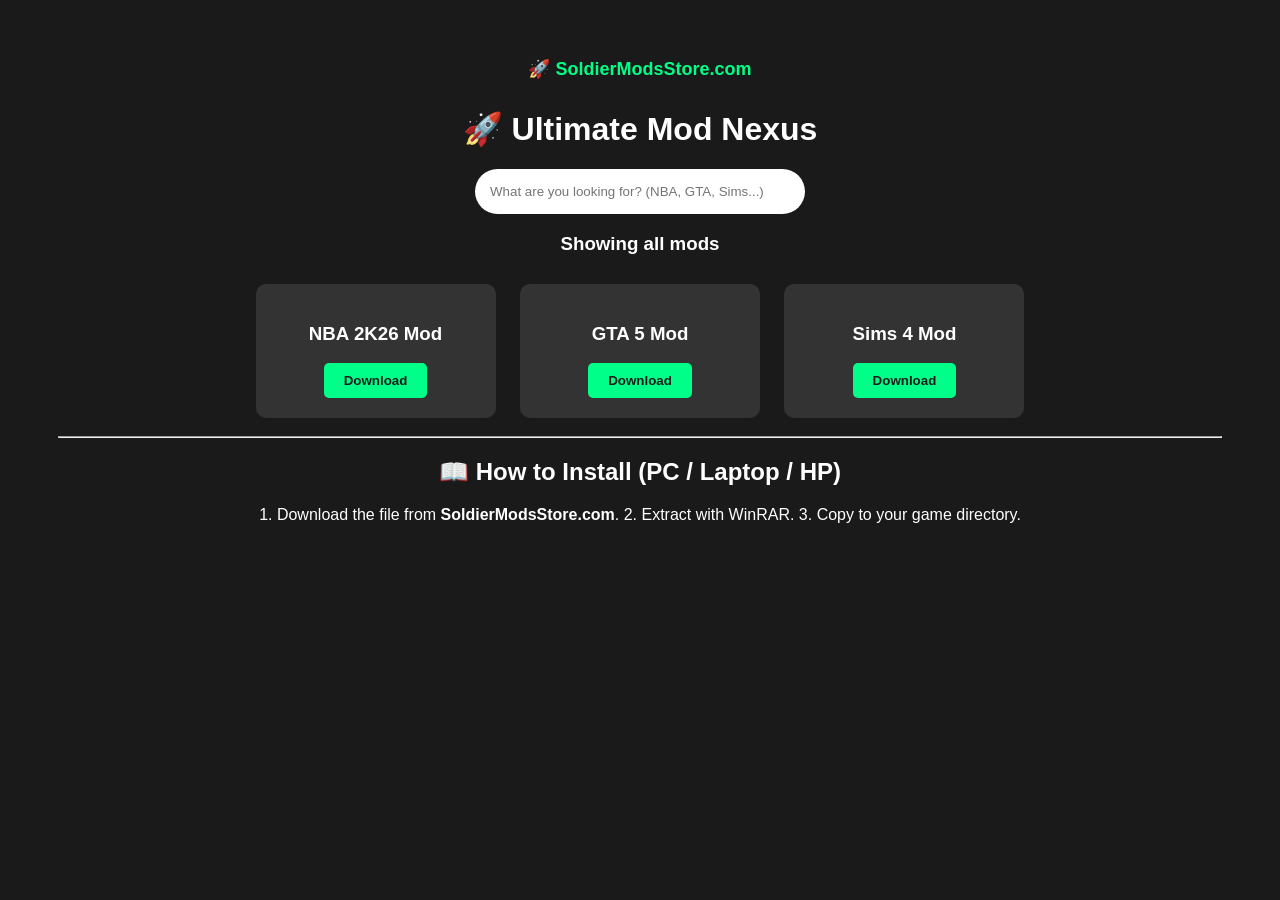
==== index.html @ 608b0f8e "Add custom domain SoldierModsStore.com with branded download links" ====
<!DOCTYPE html>
<html lang="en">
<head>
    <meta charset="UTF-8">
    <meta name="viewport" content="width=device-width, initial-scale=1.0">
    <title>Soldier Mods Store - Ultimate Mod Nexus</title>
    <style>
        body { font-family: 'Segoe UI', sans-serif; background: #1a1a1a; color: white; text-align: center; padding: 50px; }
        .header { margin-bottom: 30px; }
        .header a { color: #00ff88; text-decoration: none; font-size: 18px; font-weight: bold; }
        .header a:hover { text-decoration: underline; }
        .mod-card { background: #333; padding: 20px; margin: 10px; border-radius: 10px; display: inline-block; width: 200px; }
        button { background: #00ff88; border: none; padding: 10px 20px; cursor: pointer; border-radius: 5px; font-weight: bold; color: #1a1a1a; }
        button:hover { background: #00dd77; }
        #search-box { padding: 15px; width: 300px; border-radius: 25px; border: none; }
    </style>
</head>
<body>

    <div class="header">
        <a href="https://www.SoldierModsStore.com">🚀 SoldierModsStore.com</a>
    </div>

    <h1>🚀 Ultimate Mod Nexus</h1>
    <input type="text" id="search-box" placeholder="What are you looking for? (NBA, GTA, Sims...)" onkeyup="filterMods()">
    <h3 id="display-text">Showing all mods</h3>

    <div id="mod-container">
        <div class="mod-card">
            <h3>NBA 2K26 Mod</h3>
            <button onclick="window.location.href='https://www.SoldierModsStore.com/download/nba-2k26'">Download</button>
        </div>
        <div class="mod-card">
            <h3>GTA 5 Mod</h3>
            <button onclick="window.location.href='https://www.SoldierModsStore.com/download/gta-5'">Download</button>
        </div>
        <div class="mod-card">
            <h3>Sims 4 Mod</h3>
            <button onclick="window.location.href='https://www.SoldierModsStore.com/download/sims-4'">Download</button>
        </div>
    </div>

    <hr>
    <h2>📖 How to Install (PC / Laptop / HP)</h2>
    <p>1. Download the file from <strong>SoldierModsStore.com</strong>. 2. Extract with WinRAR. 3. Copy to your game directory.</p>

    <script>
        function filterMods() {
            let input = document.getElementById('search-box').value;
            document.getElementById('display-text').innerText = "You are looking for: " + (input || "everything");
        }
    </script>
</body>
</html>
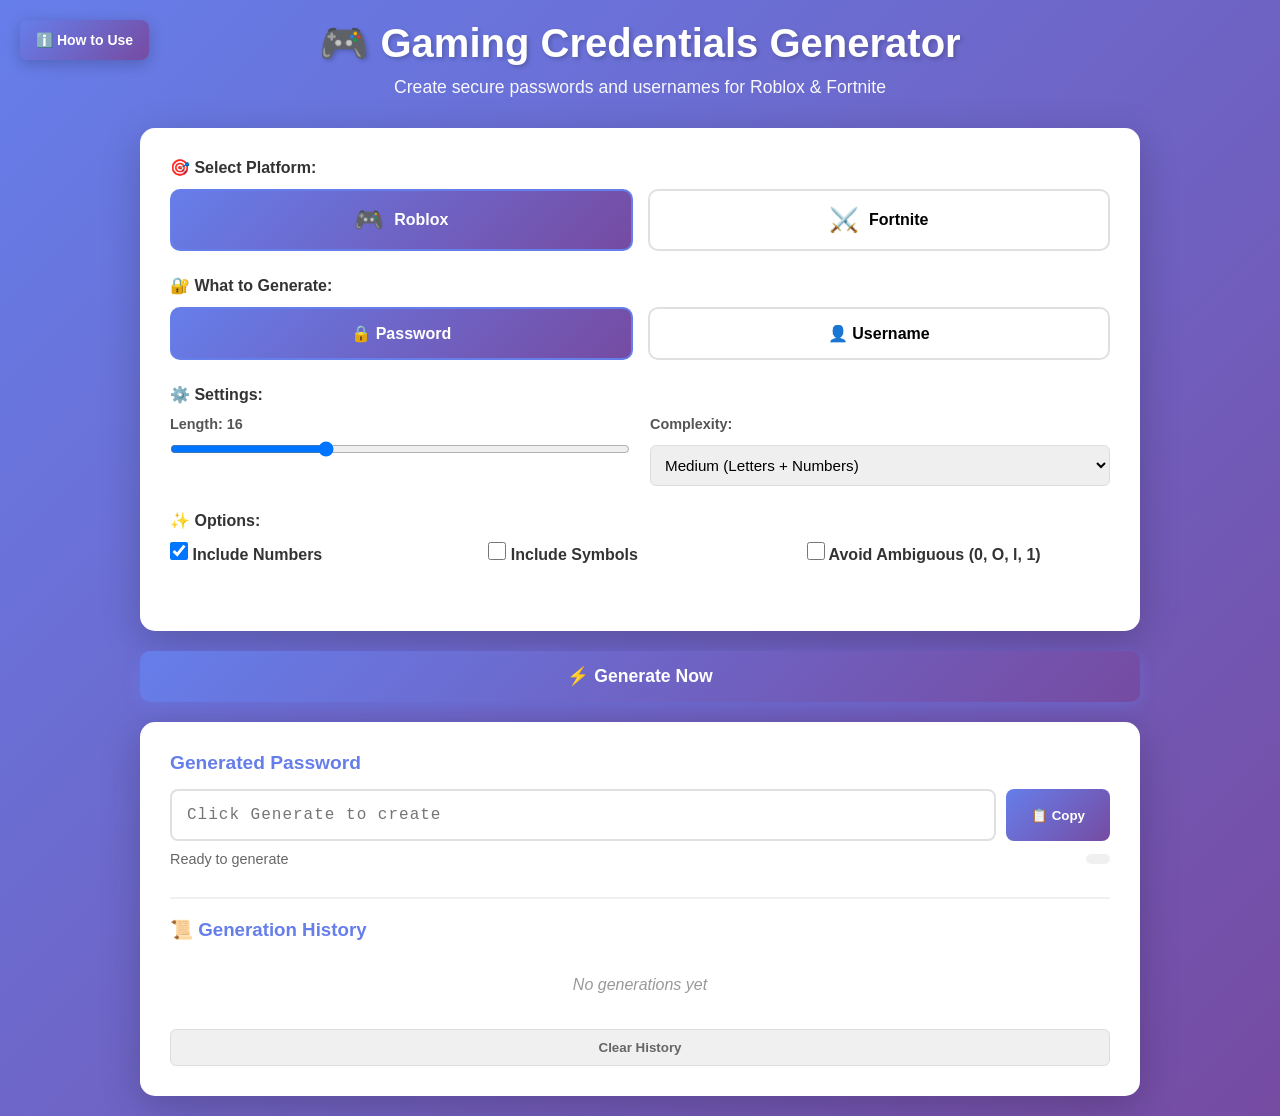
==== commit 515d542d: "Update index.html with gaming generator - main entry point for GitHub Pages" ====
--- a/index.html
+++ b/index.html
@@ -3,52 +3,132 @@
 <head>
     <meta charset="UTF-8">
     <meta name="viewport" content="width=device-width, initial-scale=1.0">
-    <title>Soldier Mods Store - Ultimate Mod Nexus</title>
-    <style>
-        body { font-family: 'Segoe UI', sans-serif; background: #1a1a1a; color: white; text-align: center; padding: 50px; }
-        .header { margin-bottom: 30px; }
-        .header a { color: #00ff88; text-decoration: none; font-size: 18px; font-weight: bold; }
-        .header a:hover { text-decoration: underline; }
-        .mod-card { background: #333; padding: 20px; margin: 10px; border-radius: 10px; display: inline-block; width: 200px; }
-        button { background: #00ff88; border: none; padding: 10px 20px; cursor: pointer; border-radius: 5px; font-weight: bold; color: #1a1a1a; }
-        button:hover { background: #00dd77; }
-        #search-box { padding: 15px; width: 300px; border-radius: 25px; border: none; }
-    </style>
+    <title>Gaming Password & Username Generator</title>
+    <link rel="stylesheet" href="game-gen-styles.css">
 </head>
 <body>
+    <div class="container">
+        <!-- Tutorial Panel (Top Left) -->
+        <div class="tutorial-panel">
+            <button class="tutorial-toggle" onclick="toggleTutorial()">
+                <span class="tutorial-icon">ℹ️</span> How to Use
+            </button>
+            <div class="tutorial-content" id="tutorialContent">
+                <h3>📖 Quick Tutorial</h3>
+                <ol>
+                    <li><strong>Select Platform:</strong> Choose Roblox or Fortnite</li>
+                    <li><strong>Choose Type:</strong> Generate Password or Username</li>
+                    <li><strong>Set Options:</strong> Adjust length and complexity</li>
+                    <li><strong>Generate:</strong> Click the Generate button</li>
+                    <li><strong>Copy:</strong> Click to copy to clipboard</li>
+                    <li><strong>Save:</strong> Keep track of your generated credentials</li>
+                </ol>
+                <p class="tutorial-tip">💡 <strong>Tip:</strong> Use complex passwords for security!</p>
+            </div>
+        </div>
 
-    <div class="header">
-        <a href="https://www.SoldierModsStore.com">🚀 SoldierModsStore.com</a>
-    </div>
+        <div class="main-content">
+            <header>
+                <h1>🎮 Gaming Credentials Generator</h1>
+                <p>Create secure passwords and usernames for Roblox & Fortnite</p>
+            </header>
 
-    <h1>🚀 Ultimate Mod Nexus</h1>
-    <input type="text" id="search-box" placeholder="What are you looking for? (NBA, GTA, Sims...)" onkeyup="filterMods()">
-    <h3 id="display-text">Showing all mods</h3>
+            <div class="controls-section">
+                <!-- Platform Selection -->
+                <div class="control-group">
+                    <label>🎯 Select Platform:</label>
+                    <div class="platform-buttons">
+                        <button class="platform-btn active" onclick="selectPlatform('roblox')">
+                            <span class="emoji">🎮</span> Roblox
+                        </button>
+                        <button class="platform-btn" onclick="selectPlatform('fortnite')">
+                            <span class="emoji">⚔️</span> Fortnite
+                        </button>
+                    </div>
+                </div>
 
-    <div id="mod-container">
-        <div class="mod-card">
-            <h3>NBA 2K26 Mod</h3>
-            <button onclick="window.location.href='https://www.SoldierModsStore.com/download/nba-2k26'">Download</button>
-        </div>
-        <div class="mod-card">
-            <h3>GTA 5 Mod</h3>
-            <button onclick="window.location.href='https://www.SoldierModsStore.com/download/gta-5'">Download</button>
-        </div>
-        <div class="mod-card">
-            <h3>Sims 4 Mod</h3>
-            <button onclick="window.location.href='https://www.SoldierModsStore.com/download/sims-4'">Download</button>
+                <!-- Generator Type Selection -->
+                <div class="control-group">
+                    <label>🔐 What to Generate:</label>
+                    <div class="type-buttons">
+                        <button class="type-btn active" onclick="selectType('password')">
+                            🔒 Password
+                        </button>
+                        <button class="type-btn" onclick="selectType('username')">
+                            👤 Username
+                        </button>
+                    </div>
+                </div>
+
+                <!-- Settings -->
+                <div class="control-group">
+                    <label>⚙️ Settings:</label>
+                    <div class="settings">
+                        <div class="setting-item">
+                            <label for="length">Length: <span id="lengthValue">16</span></label>
+                            <input type="range" id="length" min="8" max="32" value="16" oninput="updateLength()">
+                        </div>
+                        <div class="setting-item">
+                            <label for="complexity">Complexity:</label>
+                            <select id="complexity" onchange="updateComplexity()">
+                                <option value="simple">Simple (Letters only)</option>
+                                <option value="medium" selected>Medium (Letters + Numbers)</option>
+                                <option value="complex">Complex (All characters)</option>
+                            </select>
+                        </div>
+                    </div>
+                </div>
+
+                <!-- Additional Options -->
+                <div class="control-group">
+                    <label>✨ Options:</label>
+                    <div class="options">
+                        <label class="checkbox-label">
+                            <input type="checkbox" id="includeNumbers" checked> Include Numbers
+                        </label>
+                        <label class="checkbox-label">
+                            <input type="checkbox" id="includeSymbols"> Include Symbols
+                        </label>
+                        <label class="checkbox-label">
+                            <input type="checkbox" id="avoidAmbiguous"> Avoid Ambiguous (0, O, l, 1)
+                        </label>
+                    </div>
+                </div>
+            </div>
+
+            <!-- Generator Button -->
+            <button class="generate-btn" onclick="generateCredential()">
+                ⚡ Generate Now
+            </button>
+
+            <!-- Results Section -->
+            <div class="results-section">
+                <div class="result-card">
+                    <h3 id="resultTitle">Generated Password</h3>
+                    <div class="result-display">
+                        <input type="text" id="resultInput" readonly placeholder="Click Generate to create">
+                        <button class="copy-btn" onclick="copyToClipboard()" title="Copy to clipboard">
+                            📋 Copy
+                        </button>
+                    </div>
+                    <div class="result-info">
+                        <span id="resultInfo">Ready to generate</span>
+                        <span id="strengthIndicator"></span>
+                    </div>
+                </div>
+
+                <!-- History Section -->
+                <div class="history-section">
+                    <h3>📜 Generation History</h3>
+                    <div id="historyList" class="history-list">
+                        <p class="empty-message">No generations yet</p>
+                    </div>
+                    <button class="clear-history-btn" onclick="clearHistory()">Clear History</button>
+                </div>
+            </div>
         </div>
     </div>
 
-    <hr>
-    <h2>📖 How to Install (PC / Laptop / HP)</h2>
-    <p>1. Download the file from <strong>SoldierModsStore.com</strong>. 2. Extract with WinRAR. 3. Copy to your game directory.</p>
-
-    <script>
-        function filterMods() {
-            let input = document.getElementById('search-box').value;
-            document.getElementById('display-text').innerText = "You are looking for: " + (input || "everything");
-        }
-    </script>
+    <script src="game-gen-script.js"></script>
 </body>
 </html>
--- a/game-gen-styles.css
+++ b/game-gen-styles.css
@@ -0,0 +1,472 @@
+* {
+    margin: 0;
+    padding: 0;
+    box-sizing: border-box;
+}
+
+body {
+    font-family: 'Segoe UI', Tahoma, Geneva, Verdana, sans-serif;
+    background: linear-gradient(135deg, #667eea 0%, #764ba2 100%);
+    min-height: 100vh;
+    padding: 20px;
+}
+
+.container {
+    max-width: 1000px;
+    margin: 0 auto;
+    display: flex;
+    gap: 20px;
+    position: relative;
+}
+
+/* Tutorial Panel */
+.tutorial-panel {
+    position: fixed;
+    top: 20px;
+    left: 20px;
+    z-index: 1000;
+}
+
+.tutorial-toggle {
+    background: linear-gradient(135deg, #667eea 0%, #764ba2 100%);
+    color: white;
+    border: none;
+    padding: 12px 16px;
+    border-radius: 8px;
+    cursor: pointer;
+    font-size: 14px;
+    font-weight: bold;
+    transition: all 0.3s ease;
+    box-shadow: 0 4px 15px rgba(0, 0, 0, 0.2);
+}
+
+.tutorial-toggle:hover {
+    transform: translateY(-2px);
+    box-shadow: 0 6px 20px rgba(0, 0, 0, 0.3);
+}
+
+.tutorial-content {
+    display: none;
+    position: absolute;
+    top: 50px;
+    left: 0;
+    background: white;
+    border-radius: 10px;
+    padding: 20px;
+    width: 300px;
+    box-shadow: 0 8px 32px rgba(0, 0, 0, 0.2);
+    animation: slideDown 0.3s ease;
+    z-index: 1001;
+}
+
+.tutorial-content.active {
+    display: block;
+}
+
+@keyframes slideDown {
+    from {
+        opacity: 0;
+        transform: translateY(-10px);
+    }
+    to {
+        opacity: 1;
+        transform: translateY(0);
+    }
+}
+
+.tutorial-content h3 {
+    color: #667eea;
+    margin-bottom: 15px;
+    font-size: 16px;
+}
+
+.tutorial-content ol {
+    margin-left: 20px;
+    line-height: 1.8;
+    font-size: 13px;
+    color: #333;
+}
+
+.tutorial-content li {
+    margin-bottom: 8px;
+}
+
+.tutorial-tip {
+    background: #f0f4ff;
+    padding: 10px;
+    border-radius: 6px;
+    margin-top: 15px;
+    font-size: 12px;
+    border-left: 3px solid #667eea;
+    color: #333;
+}
+
+/* Main Content */
+.main-content {
+    flex: 1;
+    margin-left: 0;
+}
+
+header {
+    text-align: center;
+    color: white;
+    margin-bottom: 30px;
+    animation: fadeIn 0.6s ease;
+}
+
+header h1 {
+    font-size: 2.5em;
+    margin-bottom: 10px;
+    text-shadow: 2px 2px 4px rgba(0, 0, 0, 0.2);
+}
+
+header p {
+    font-size: 1.1em;
+    opacity: 0.95;
+}
+
+/* Control Sections */
+.controls-section {
+    background: white;
+    border-radius: 15px;
+    padding: 30px;
+    margin-bottom: 20px;
+    box-shadow: 0 10px 40px rgba(0, 0, 0, 0.2);
+}
+
+.control-group {
+    margin-bottom: 25px;
+}
+
+.control-group label {
+    display: block;
+    font-weight: bold;
+    color: #333;
+    margin-bottom: 12px;
+    font-size: 1em;
+}
+
+/* Platform Buttons */
+.platform-buttons,
+.type-buttons {
+    display: flex;
+    gap: 15px;
+}
+
+.platform-btn,
+.type-btn {
+    flex: 1;
+    padding: 15px 20px;
+    border: 2px solid #e0e0e0;
+    background: white;
+    border-radius: 10px;
+    cursor: pointer;
+    font-size: 1em;
+    font-weight: 600;
+    transition: all 0.3s ease;
+    display: flex;
+    align-items: center;
+    justify-content: center;
+    gap: 10px;
+}
+
+.emoji {
+    font-size: 1.5em;
+}
+
+.platform-btn:hover,
+.type-btn:hover {
+    border-color: #667eea;
+    background: #f8f9ff;
+    transform: translateY(-2px);
+}
+
+.platform-btn.active,
+.type-btn.active {
+    background: linear-gradient(135deg, #667eea 0%, #764ba2 100%);
+    color: white;
+    border-color: #667eea;
+}
+
+/* Settings */
+.settings {
+    display: grid;
+    grid-template-columns: 1fr 1fr;
+    gap: 20px;
+}
+
+.setting-item {
+    display: flex;
+    flex-direction: column;
+    gap: 8px;
+}
+
+.setting-item label {
+    font-size: 0.9em;
+    color: #555;
+    margin-bottom: 5px;
+}
+
+#length {
+    width: 100%;
+    cursor: pointer;
+    height: 8px;
+}
+
+#complexity {
+    padding: 10px;
+    border: 1px solid #ddd;
+    border-radius: 6px;
+    font-size: 0.95em;
+    cursor: pointer;
+}
+
+/* Options */
+.options {
+    display: grid;
+    grid-template-columns: repeat(auto-fit, minmax(200px, 1fr));
+    gap: 15px;
+}
+
+.checkbox-label {
+    display: flex;
+    align-items: center;
+    cursor: pointer;
+    gap: 8px;
+    color: #555;
+}
+
+.checkbox-label input[type="checkbox"] {
+    cursor: pointer;
+    width: 18px;
+    height: 18px;
+}
+
+/* Generate Button */
+.generate-btn {
+    width: 100%;
+    padding: 15px;
+    background: linear-gradient(135deg, #667eea 0%, #764ba2 100%);
+    color: white;
+    border: none;
+    border-radius: 10px;
+    font-size: 1.1em;
+    font-weight: bold;
+    cursor: pointer;
+    transition: all 0.3s ease;
+    margin-bottom: 20px;
+    box-shadow: 0 4px 15px rgba(102, 126, 234, 0.4);
+}
+
+.generate-btn:hover {
+    transform: translateY(-2px);
+    box-shadow: 0 6px 20px rgba(102, 126, 234, 0.6);
+}
+
+.generate-btn:active {
+    transform: translateY(0);
+}
+
+/* Results Section */
+.results-section {
+    background: white;
+    border-radius: 15px;
+    padding: 30px;
+    box-shadow: 0 10px 40px rgba(0, 0, 0, 0.2);
+}
+
+.result-card {
+    margin-bottom: 30px;
+}
+
+.result-card h3 {
+    color: #667eea;
+    margin-bottom: 15px;
+    font-size: 1.2em;
+}
+
+.result-display {
+    display: flex;
+    gap: 10px;
+    margin-bottom: 10px;
+}
+
+#resultInput {
+    flex: 1;
+    padding: 15px;
+    border: 2px solid #e0e0e0;
+    border-radius: 8px;
+    font-size: 1em;
+    font-family: 'Courier New', monospace;
+    letter-spacing: 1px;
+}
+
+#resultInput:focus {
+    outline: none;
+    border-color: #667eea;
+}
+
+.copy-btn {
+    padding: 15px 25px;
+    background: linear-gradient(135deg, #667eea 0%, #764ba2 100%);
+    color: white;
+    border: none;
+    border-radius: 8px;
+    cursor: pointer;
+    font-weight: bold;
+    transition: all 0.3s ease;
+    white-space: nowrap;
+}
+
+.copy-btn:hover {
+    transform: translateY(-2px);
+    box-shadow: 0 4px 15px rgba(102, 126, 234, 0.4);
+}
+
+.result-info {
+    display: flex;
+    justify-content: space-between;
+    align-items: center;
+    font-size: 0.9em;
+    color: #666;
+}
+
+#strengthIndicator {
+    font-weight: bold;
+    padding: 5px 12px;
+    border-radius: 20px;
+    background: #f0f0f0;
+}
+
+.strength-weak {
+    background: #ffebee;
+    color: #c62828;
+}
+
+.strength-medium {
+    background: #fff3e0;
+    color: #e65100;
+}
+
+.strength-strong {
+    background: #e8f5e9;
+    color: #2e7d32;
+}
+
+/* History Section */
+.history-section {
+    margin-top: 30px;
+    border-top: 2px solid #f0f0f0;
+    padding-top: 20px;
+}
+
+.history-section h3 {
+    color: #667eea;
+    margin-bottom: 15px;
+}
+
+.history-list {
+    max-height: 300px;
+    overflow-y: auto;
+    margin-bottom: 15px;
+}
+
+.history-item {
+    display: flex;
+    justify-content: space-between;
+    align-items: center;
+    padding: 12px;
+    background: #f8f9ff;
+    border-radius: 8px;
+    margin-bottom: 10px;
+    border-left: 3px solid #667eea;
+}
+
+.history-item span:first-child {
+    font-family: 'Courier New', monospace;
+    color: #333;
+    font-weight: 500;
+    word-break: break-all;
+}
+
+.history-item span:last-child {
+    font-size: 0.85em;
+    color: #999;
+    white-space: nowrap;
+    margin-left: 10px;
+}
+
+.empty-message {
+    text-align: center;
+    color: #999;
+    padding: 20px;
+    font-style: italic;
+}
+
+.clear-history-btn {
+    width: 100%;
+    padding: 10px;
+    background: #f0f0f0;
+    border: 1px solid #ddd;
+    border-radius: 6px;
+    cursor: pointer;
+    color: #666;
+    font-weight: 600;
+    transition: all 0.3s ease;
+}
+
+.clear-history-btn:hover {
+    background: #e0e0e0;
+    border-color: #999;
+}
+
+/* Animations */
+@keyframes fadeIn {
+    from {
+        opacity: 0;
+        transform: translateY(-20px);
+    }
+    to {
+        opacity: 1;
+        transform: translateY(0);
+    }
+}
+
+/* Responsive Design */
+@media (max-width: 768px) {
+    .container {
+        flex-direction: column;
+    }
+
+    .tutorial-panel {
+        position: static;
+        margin-bottom: 20px;
+    }
+
+    .tutorial-content {
+        position: static;
+        width: 100%;
+        margin-top: 10px;
+    }
+
+    header h1 {
+        font-size: 2em;
+    }
+
+    .settings {
+        grid-template-columns: 1fr;
+    }
+
+    .platform-buttons,
+    .type-buttons {
+        flex-direction: column;
+    }
+
+    .result-display {
+        flex-direction: column;
+    }
+
+    .copy-btn {
+        width: 100%;
+    }
+}
